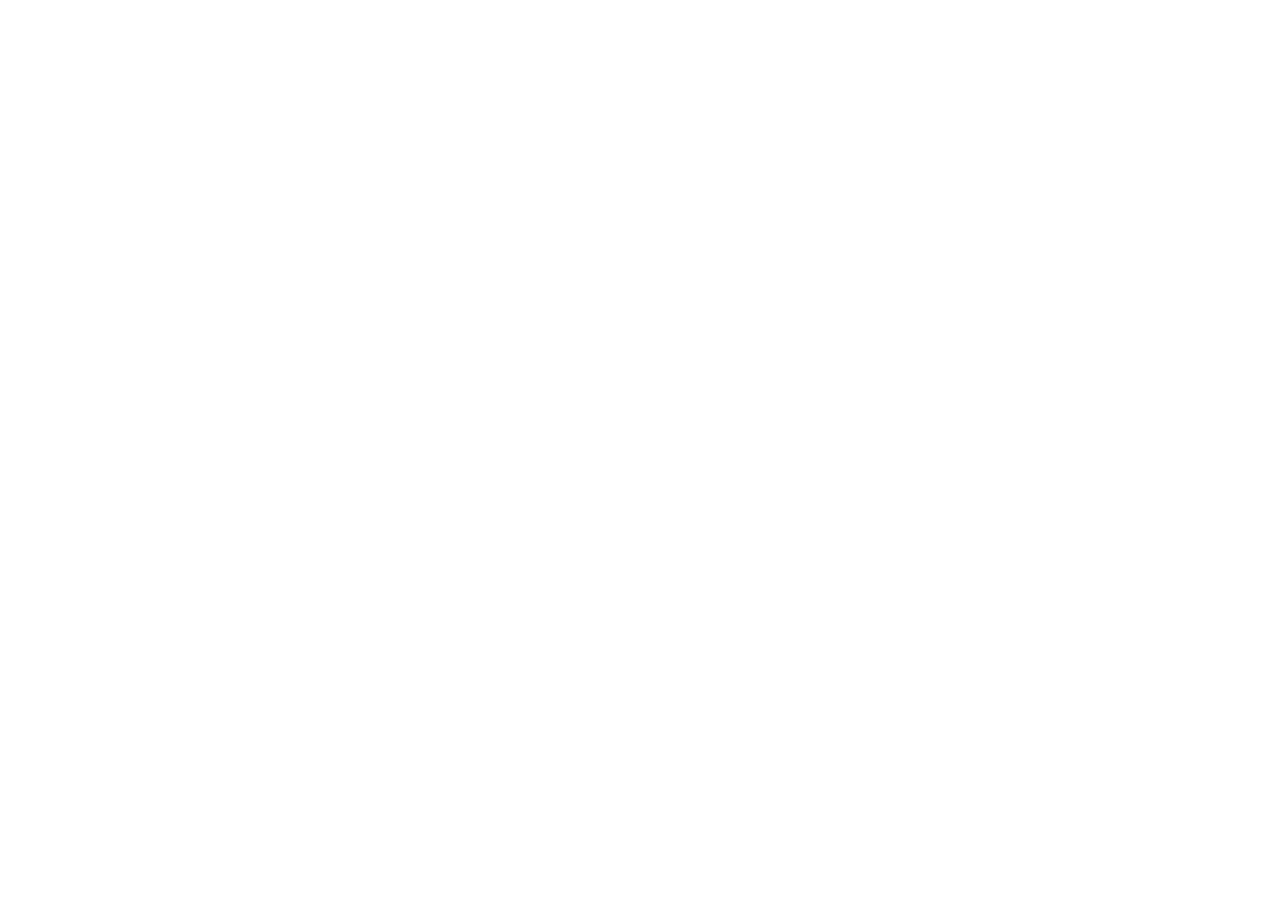
==== Phạm Ngọc Tiến/index.html @ 12d65233 "Phạm Ngọc Tiến" ====
<!DOCTYPE html>
<html lang="en">
<head>
    <meta charset="UTF-8">
    <meta name="viewport" content="width=device-width, initial-scale=1.0">
    <title>Document</title>
</head>
<body>
    
</body>
</html>
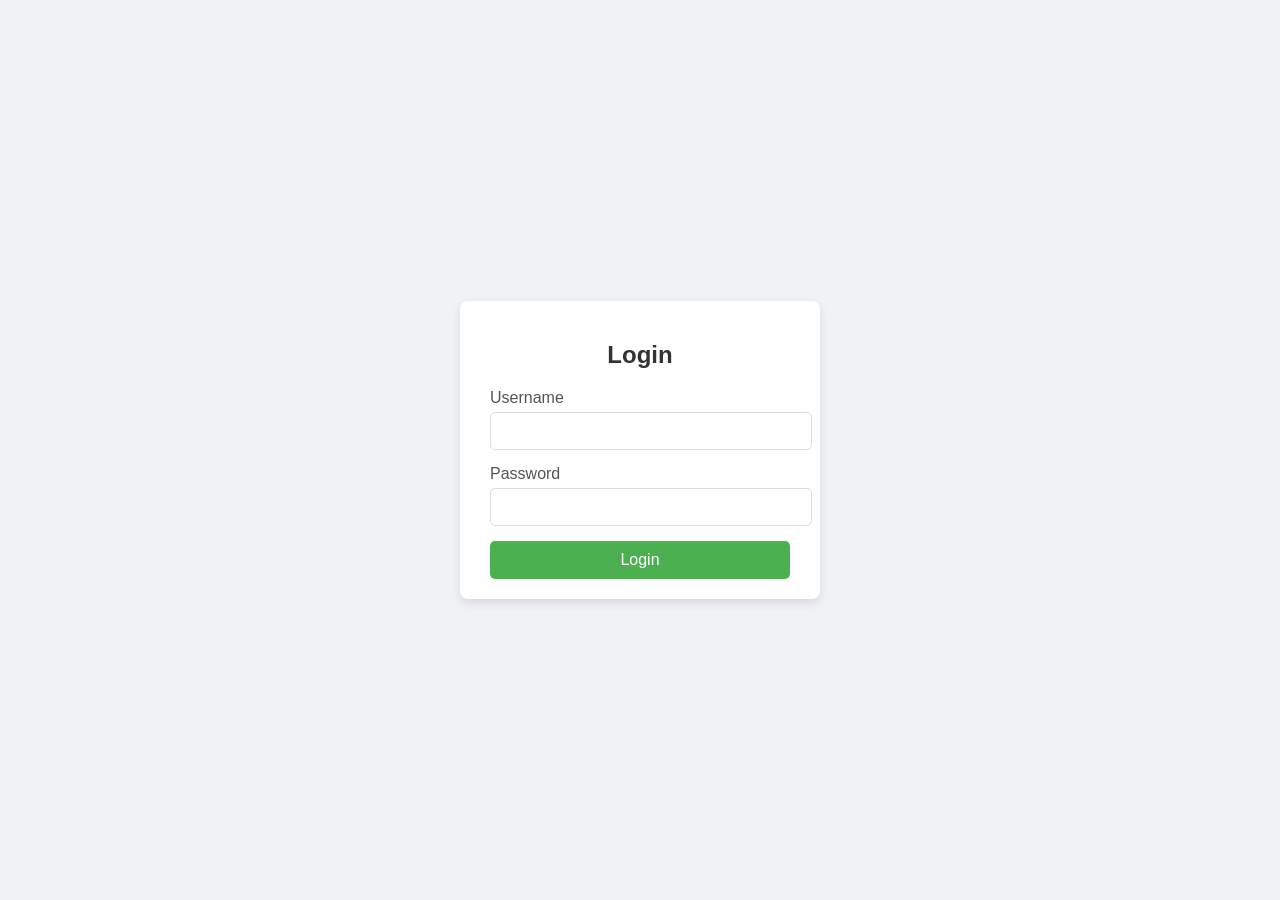
==== commit c4137af8: "Tiến com,ic" ====
--- a/Phạm Ngọc Tiến/index.html
+++ b/Phạm Ngọc Tiến/index.html
@@ -3,9 +3,24 @@
 <head>
     <meta charset="UTF-8">
     <meta name="viewport" content="width=device-width, initial-scale=1.0">
-    <title>Document</title>
+    <title>Login Page</title>
+    <link rel="stylesheet" href="style.css">
 </head>
 <body>
-    
+    <div class="login-container">
+        <h2>Login</h2>
+        <form action="#">
+            <div class="input-group">
+                <label for="username">Username</label>
+                <input type="text" id="username" name="username" required>
+            </div>
+            <div class="input-group">
+                <label for="password">Password</label>
+                <input type="password" id="password" name="password" required>
+            </div>
+            <button class="login-button" id="btnlogin">Login</button>
+        </form>
+    </div>
+    <script src="script.js"></script>
 </body>
 </html>
--- a/Phạm Ngọc Tiến/style.css
+++ b/Phạm Ngọc Tiến/style.css
@@ -0,0 +1,65 @@
+/* Đặt font mặc định và các thuộc tính cơ bản */
+body {
+    font-family: Arial, sans-serif;
+    background-color: #f0f2f5;
+    display: flex;
+    justify-content: center;
+    align-items: center;
+    height: 100vh;
+    margin: 0;
+}
+
+/* Container cho form đăng nhập */
+.login-container {
+    background-color: #fff;
+    padding: 20px 30px;
+    border-radius: 8px;
+    box-shadow: 0px 4px 10px rgba(0, 0, 0, 0.1);
+    width: 300px;
+    text-align: center;
+}
+
+/* Tiêu đề của form */
+.login-container h2 {
+    margin-bottom: 20px;
+    color: #333;
+}
+
+/* Nhóm các trường nhập liệu */
+.input-group {
+    margin-bottom: 15px;
+    text-align: left;
+}
+
+/* Nhãn cho các trường nhập liệu */
+.input-group label {
+    display: block;
+    margin-bottom: 5px;
+    color: #555;
+}
+
+/* Các ô nhập liệu */
+.input-group input {
+    width: 100%;
+    padding: 10px;
+    border: 1px solid #ddd;
+    border-radius: 5px;
+    font-size: 14px;
+}
+
+/* Nút đăng nhập */
+.login-button {
+    width: 100%;
+    padding: 10px;
+    background-color: #4CAF50;
+    color: white;
+    border: none;
+    border-radius: 5px;
+    font-size: 16px;
+    cursor: pointer;
+}
+
+/* Hiệu ứng hover cho nút đăng nhập */
+.login-button:hover {
+    background-color: #45a049;
+}
